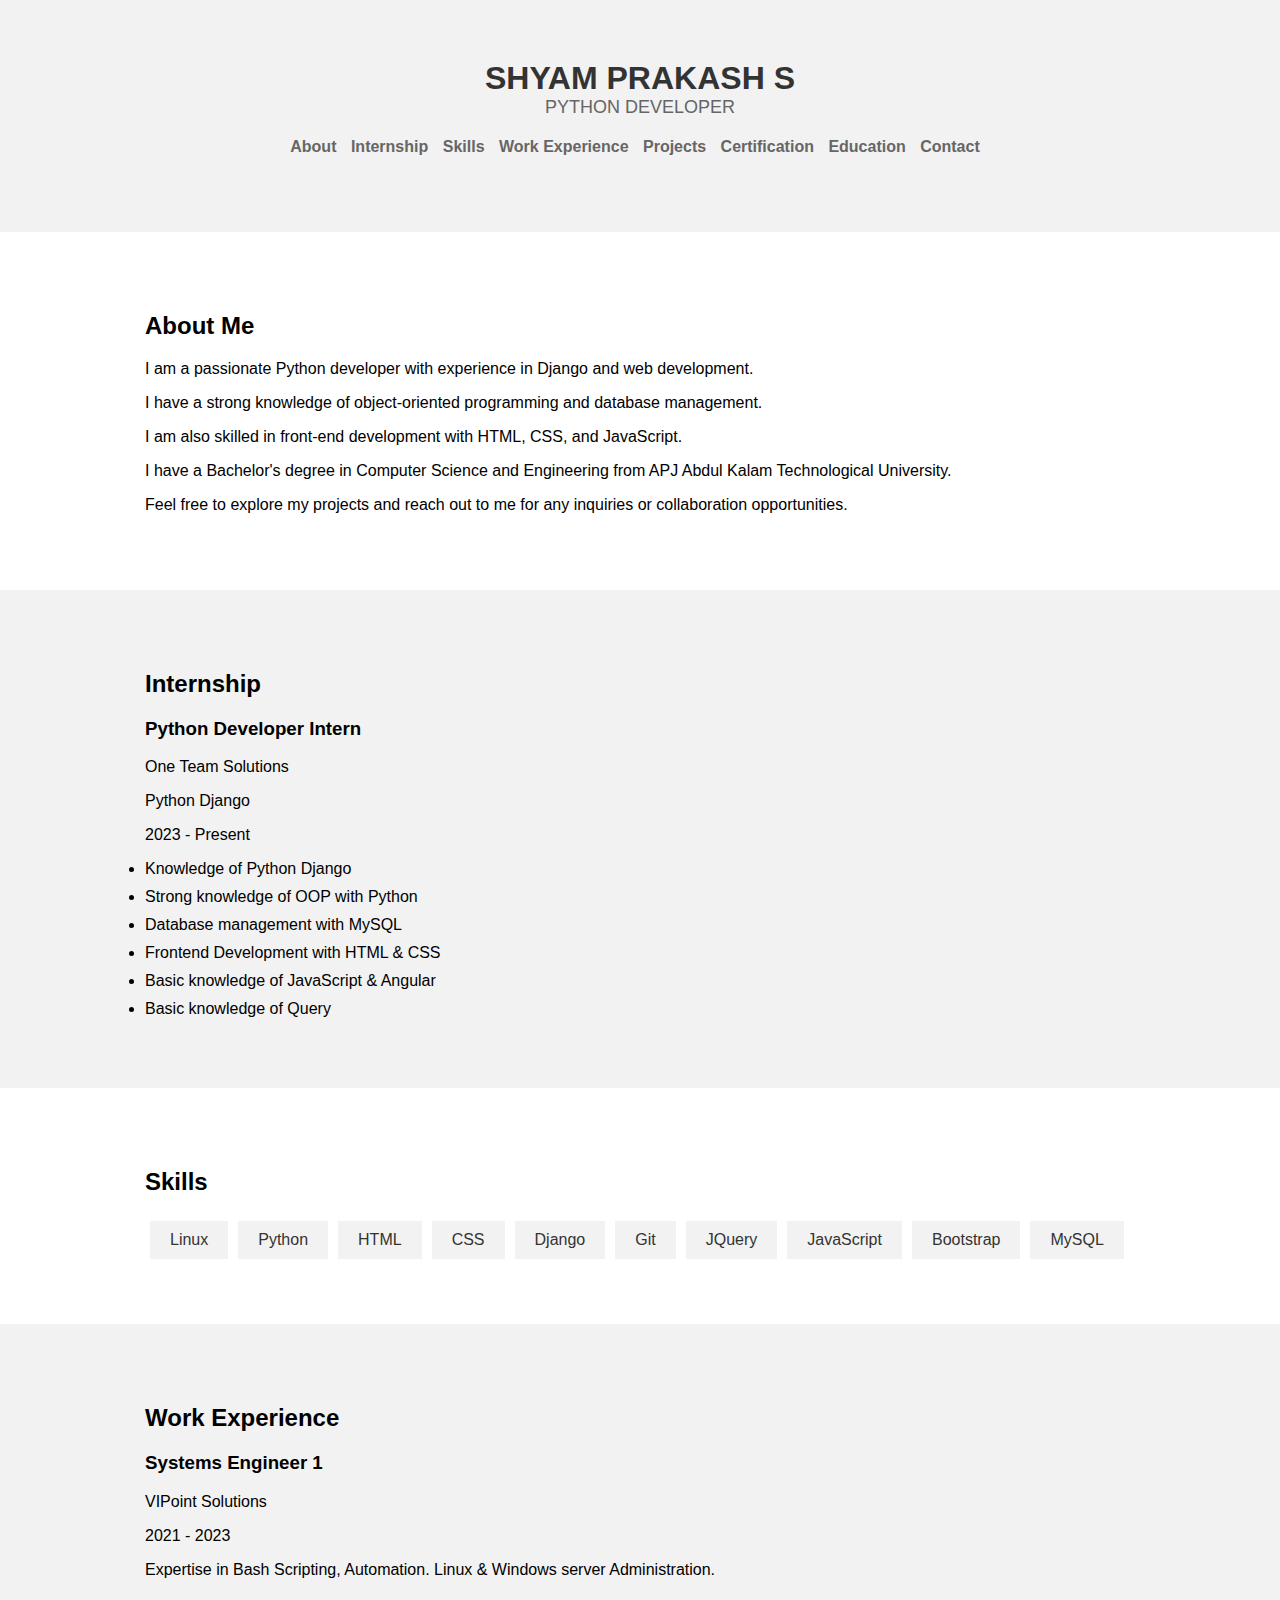
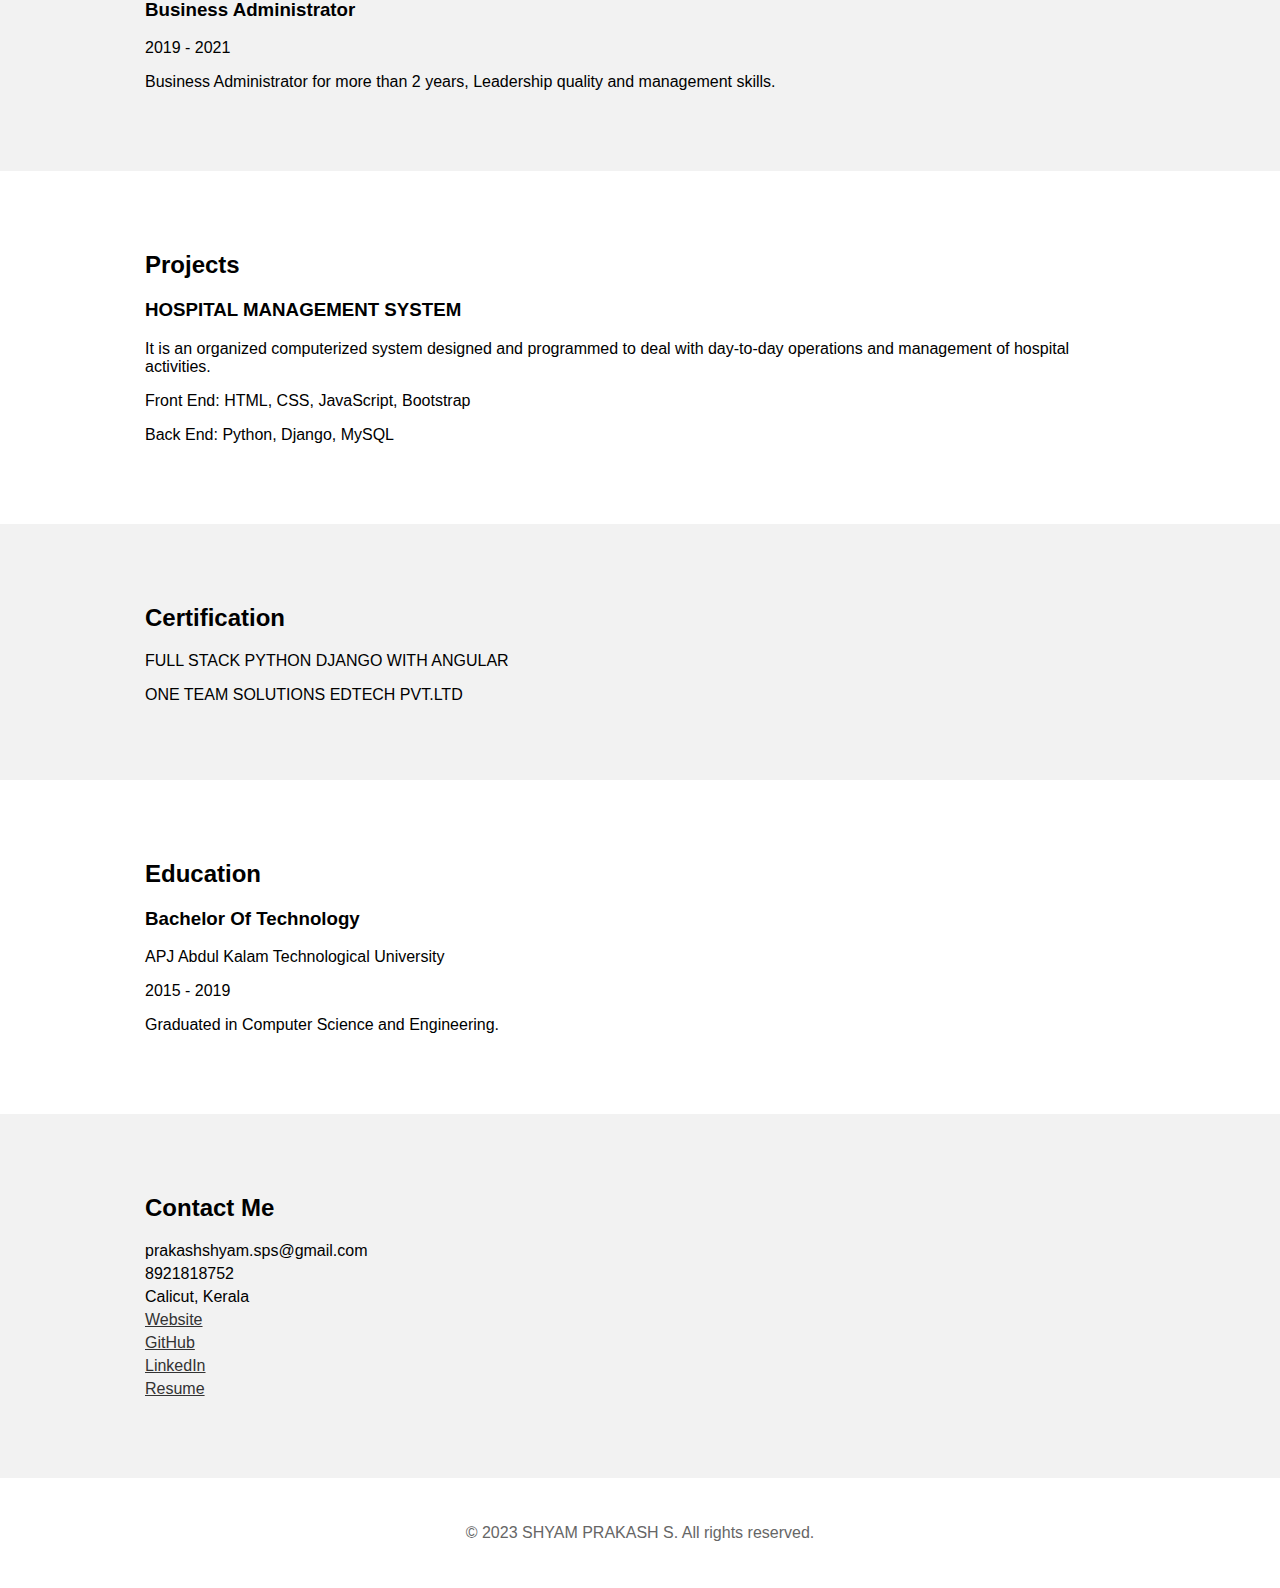
==== index.html @ 392b3f22 "Update index.html" ====
<!DOCTYPE html>
<html lang="en">
<head>
  <meta charset="UTF-8">
  <meta name="viewport" content="width=device-width, initial-scale=1.0">
  <title>SHYAM PRAKASH S - Personal Website</title>
  <link rel="stylesheet" href="styles.css">
</head>
<body>
  <header class="header">
    <div class="header-content">
      <h1 class="name">SHYAM PRAKASH S</h1>
      <p class="designation">PYTHON DEVELOPER</p>
      <nav class="navigation">
        <ul>
          <li><a href="#about">About</a></li>
          <li><a href="#internship">Internship</a></li>
          <li><a href="#skills">Skills</a></li>
          <li><a href="#work-experience">Work Experience</a></li>
          <li><a href="#projects">Projects</a></li>
          <li><a href="#certification">Certification</a></li>
          <li><a href="#education">Education</a></li>
          <li><a href="#contact">Contact</a></li>
        </ul>
      </nav>
    </div>
  </header>

  <section id="about" class="about-section">
    <div class="container">
      <h2>About Me</h2>
      <p>I am a passionate Python developer with experience in Django and web development.</p>
      <p>I have a strong knowledge of object-oriented programming and database management. </p>
      <p>I am also skilled in front-end development with HTML, CSS, and JavaScript.</p>
      <p>I have a Bachelor's degree in Computer Science and Engineering from APJ Abdul Kalam Technological University.</p>
      <p>Feel free to explore my projects and reach out to me for any inquiries or collaboration opportunities.</p>
    </div>
  </section>

  <section id="internship" class="internship-section">
    <div class="container">
      <h2>Internship</h2>
      <div class="internship-details">
        <h3>Python Developer Intern</h3>
        <p>One Team Solutions</p>
        <p>Python Django</p>
        <p>2023 - Present</p>
        <ul>
          <li>Knowledge of Python Django</li>
          <li>Strong knowledge of OOP with Python</li>
          <li>Database management with MySQL</li>
          <li>Frontend Development with HTML & CSS</li>
          <li>Basic knowledge of JavaScript & Angular</li>
          <li>Basic knowledge of Query</li>
        </ul>
      </div>
    </div>
  </section>

  <section id="skills" class="skills-section">
    <div class="container">
      <h2>Skills</h2>
      <ul class="skills-list">
        <li>Linux</li>
        <li>Python</li>
        <li>HTML</li>
        <li>CSS</li>
        <li>Django</li>
        <li>Git</li>
        <li>JQuery</li>
        <li>JavaScript</li>
        <li>Bootstrap</li>
        <li>MySQL</li>
      </ul>
    </div>
  </section>

  <section id="work-experience" class="work-experience-section">
    <div class="container">
      <h2>Work Experience</h2>
      <div class="work-experience-details">
        <h3>Systems Engineer 1</h3>
        <p>VIPoint Solutions</p>
        <p>2021 - 2023</p>
        <p>Expertise in Bash Scripting, Automation. Linux & Windows server Administration.</p>
      </div>
      <div class="work-experience-details">
        <h3>Business Administrator</h3>
        <p>2019 - 2021</p>
        <p>Business Administrator for more than 2 years, Leadership quality and management skills.</p>
      </div>
    </div>
  </section>

  <section id="projects" class="projects-section">
    <div class="container">
      <h2>Projects</h2>
      <div class="project-details">
        <h3>HOSPITAL MANAGEMENT SYSTEM</h3>
        <p>It is an organized computerized system designed and programmed to deal with day-to-day operations and management of hospital activities.</p>
        <p>Front End: HTML, CSS, JavaScript, Bootstrap</p>
        <p>Back End: Python, Django, MySQL</p>
      </div>
    </div>
  </section>

  <section id="certification" class="certification-section">
    <div class="container">
      <h2>Certification</h2>
      <div class="certification-details">
        <p>FULL STACK PYTHON DJANGO WITH ANGULAR</p>
        <p>ONE TEAM SOLUTIONS EDTECH PVT.LTD</p>
      </div>
    </div>
  </section>

  <section id="education" class="education-section">
    <div class="container">
      <h2>Education</h2>
      <div class="education-details">
        <h3>Bachelor Of Technology</h3>
        <p>APJ Abdul Kalam Technological University</p>
        <p>2015 - 2019</p>
        <p>Graduated in Computer Science and Engineering.</p>
      </div>
    </div>
  </section>

  <section id="contact" class="contact-section">
    <div class="container">
      <h2>Contact Me</h2>
      <div class="contact-details">
        <p>prakashshyam.sps@gmail.com</p>
        <p>8921818752</p>
        <p>Calicut, Kerala</p>
        <p><a href="https://shyamprakash.in">Website</a></p>
        <p><a href="https://github.com/shyam-prakash-s">GitHub</a></p>
        <p><a href="https://www.linkedin.com/in/shyam-prakash-s">LinkedIn</a></p>
        <p><a href="Resume of Shyam Prakash S.pdf">Resume</a></p>
      </div>
    </div>
  </section>

  <footer class="footer">
    <div class="container">
      <p>&copy; 2023 SHYAM PRAKASH S. All rights reserved.</p>
    </div>
  </footer>
</body>
</html>
---- styles.css ----
/* styles.css */

/* Global Styles */
body {
  font-family: Arial, sans-serif;
  margin: 0;
  padding: 0;
}

.container {
  max-width: 990px;
  margin: 0 auto;
  padding: 20px;
}

/* Header Styles */
.header {
  background-color: #f2f2f2;
  padding: 60px;
}

.header-content {
  display: flex;
  flex-direction: column;
  align-items: center;
  text-align: center;
}

.name {
  font-size: 32px;
  color: #333333;
  margin: 0;
}

.designation {
  font-size: 18px;
  color: #666666;
  margin: 0;
}

.navigation ul {
  list-style: none;
  padding: 0;
  margin-top: 20px;
}

.navigation ul li {
  display: inline;
  margin-right: 10px;
}

.navigation ul li a {
  text-decoration: none;
  color: #666666;
  font-weight: bold;
}

/* About Section Styles */
.about-section {
  background-color: #ffffff;
  padding: 40px 0;
}

/* Internship Section Styles */
.internship-section {
  background-color: #f2f2f2;
  padding: 40px 0;
}

.internship-details ul {
  padding: 0;
  margin: 10px 0 0 0;
}

.internship-details ul li {
  margin-bottom: 10px;
}

/* Skills Section Styles */
.skills-section {
  background-color: #ffffff;
  padding: 40px 0;
}

.skills-list {
  display: flex;
  flex-wrap: wrap;
  list-style: none;
  padding: 0;
  margin: 0;
}

.skills-list li {
  background-color: #f2f2f2;
  color: #333333;
  padding: 10px 20px;
  margin: 5px;
}

/* Work Experience Section Styles */
.work-experience-section {
  background-color: #f2f2f2;
  padding: 40px 0;
}

.work-experience-details {
  margin-bottom: 20px;
}

.work-experience-details h3 {
  margin-top: 0;
}

/* Projects Section Styles */
.projects-section {
  background-color: #ffffff;
  padding: 40px 0;
}

.project-details {
  margin-bottom: 20px;
}

.project-details h3 {
  margin-top: 0;
}

/* Certification Section Styles */
.certification-section {
  background-color: #f2f2f2;
  padding: 40px 0;
}

/* Education Section Styles */
.education-section {
  background-color: #ffffff;
  padding: 40px 0;
}

.education-details {
  margin-bottom: 20px;
}

.education-details h3 {
  margin-top: 0;
}

/* Contact Section Styles */
.contact-section {
  background-color: #f2f2f2;
  padding: 40px 0;
}

.contact-details {
  margin-bottom: 20px;
}

.contact-details p {
  margin: 5px 0;
}

.contact-details a {
  color: #333333;
}

/* Footer Styles */
.footer {
  /* background-color: #f2f2f2; */
  padding: 10px;
  text-align: center;
  color: #666666;
}
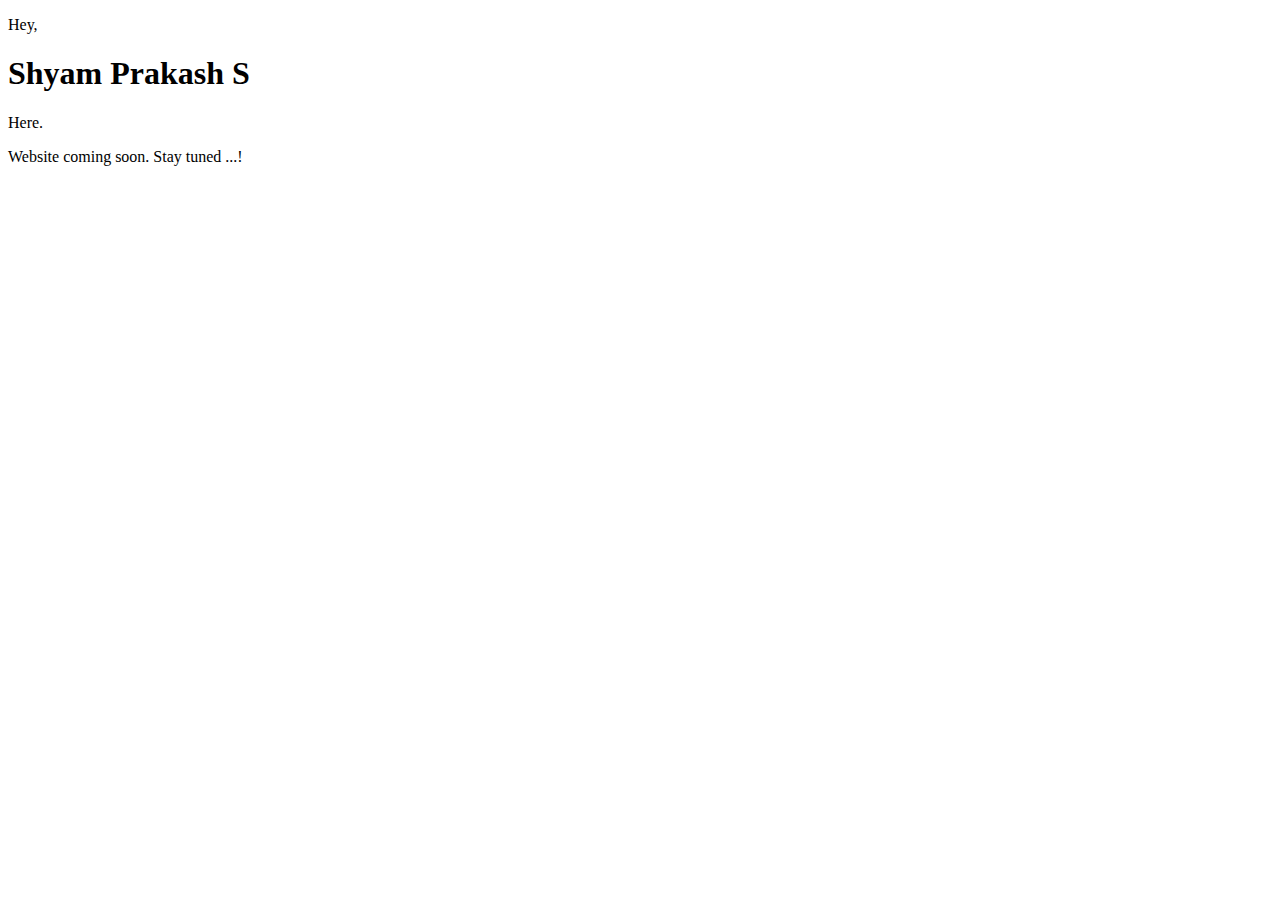
==== commit 8234ff7a: "Add files via upload" ====
--- a/index.html
+++ b/index.html
@@ -1,150 +1,14 @@
 <!DOCTYPE html>
-<html lang="en">
 <head>
-  <meta charset="UTF-8">
-  <meta name="viewport" content="width=device-width, initial-scale=1.0">
-  <title>SHYAM PRAKASH S - Personal Website</title>
-  <link rel="stylesheet" href="styles.css">
+    <title>Shyam</title>
+    <meta charset="utf-8">
+    <link rel="stylesheet" href="newsite.css">
+    <link rel="icon" href="favicon (1).ico">
 </head>
 <body>
-  <header class="header">
-    <div class="header-content">
-      <h1 class="name">SHYAM PRAKASH S</h1>
-      <p class="designation">PYTHON DEVELOPER</p>
-      <nav class="navigation">
-        <ul>
-          <li><a href="#about">About</a></li>
-          <li><a href="#internship">Internship</a></li>
-          <li><a href="#skills">Skills</a></li>
-          <li><a href="#work-experience">Work Experience</a></li>
-          <li><a href="#projects">Projects</a></li>
-          <li><a href="#certification">Certification</a></li>
-          <li><a href="#education">Education</a></li>
-          <li><a href="#contact">Contact</a></li>
-        </ul>
-      </nav>
-    </div>
-  </header>
-
-  <section id="about" class="about-section">
-    <div class="container">
-      <h2>About Me</h2>
-      <p>I am a passionate Python developer with experience in Django and web development.</p>
-      <p>I have a strong knowledge of object-oriented programming and database management. </p>
-      <p>I am also skilled in front-end development with HTML, CSS, and JavaScript.</p>
-      <p>I have a Bachelor's degree in Computer Science and Engineering from APJ Abdul Kalam Technological University.</p>
-      <p>Feel free to explore my projects and reach out to me for any inquiries or collaboration opportunities.</p>
-    </div>
-  </section>
-
-  <section id="internship" class="internship-section">
-    <div class="container">
-      <h2>Internship</h2>
-      <div class="internship-details">
-        <h3>Python Developer Intern</h3>
-        <p>One Team Solutions</p>
-        <p>Python Django</p>
-        <p>2023 - Present</p>
-        <ul>
-          <li>Knowledge of Python Django</li>
-          <li>Strong knowledge of OOP with Python</li>
-          <li>Database management with MySQL</li>
-          <li>Frontend Development with HTML & CSS</li>
-          <li>Basic knowledge of JavaScript & Angular</li>
-          <li>Basic knowledge of Query</li>
-        </ul>
-      </div>
-    </div>
-  </section>
-
-  <section id="skills" class="skills-section">
-    <div class="container">
-      <h2>Skills</h2>
-      <ul class="skills-list">
-        <li>Linux</li>
-        <li>Python</li>
-        <li>HTML</li>
-        <li>CSS</li>
-        <li>Django</li>
-        <li>Git</li>
-        <li>JQuery</li>
-        <li>JavaScript</li>
-        <li>Bootstrap</li>
-        <li>MySQL</li>
-      </ul>
-    </div>
-  </section>
-
-  <section id="work-experience" class="work-experience-section">
-    <div class="container">
-      <h2>Work Experience</h2>
-      <div class="work-experience-details">
-        <h3>Systems Engineer 1</h3>
-        <p>VIPoint Solutions</p>
-        <p>2021 - 2023</p>
-        <p>Expertise in Bash Scripting, Automation. Linux & Windows server Administration.</p>
-      </div>
-      <div class="work-experience-details">
-        <h3>Business Administrator</h3>
-        <p>2019 - 2021</p>
-        <p>Business Administrator for more than 2 years, Leadership quality and management skills.</p>
-      </div>
-    </div>
-  </section>
-
-  <section id="projects" class="projects-section">
-    <div class="container">
-      <h2>Projects</h2>
-      <div class="project-details">
-        <h3>HOSPITAL MANAGEMENT SYSTEM</h3>
-        <p>It is an organized computerized system designed and programmed to deal with day-to-day operations and management of hospital activities.</p>
-        <p>Front End: HTML, CSS, JavaScript, Bootstrap</p>
-        <p>Back End: Python, Django, MySQL</p>
-      </div>
-    </div>
-  </section>
-
-  <section id="certification" class="certification-section">
-    <div class="container">
-      <h2>Certification</h2>
-      <div class="certification-details">
-        <p>FULL STACK PYTHON DJANGO WITH ANGULAR</p>
-        <p>ONE TEAM SOLUTIONS EDTECH PVT.LTD</p>
-      </div>
-    </div>
-  </section>
-
-  <section id="education" class="education-section">
-    <div class="container">
-      <h2>Education</h2>
-      <div class="education-details">
-        <h3>Bachelor Of Technology</h3>
-        <p>APJ Abdul Kalam Technological University</p>
-        <p>2015 - 2019</p>
-        <p>Graduated in Computer Science and Engineering.</p>
-      </div>
-    </div>
-  </section>
-
-  <section id="contact" class="contact-section">
-    <div class="container">
-      <h2>Contact Me</h2>
-      <div class="contact-details">
-        <p>prakashshyam.sps@gmail.com</p>
-        <p>8921818752</p>
-        <p>Calicut, Kerala</p>
-        <p><a href="https://shyamprakash.in">Website</a></p>
-        <p><a href="https://github.com/shyam-prakash-s">GitHub</a></p>
-        <p><a href="https://www.linkedin.com/in/shyam-prakash-s">LinkedIn</a></p>
-        <p><a href="Resume of Shyam Prakash S.pdf">Resume</a></p>
-      </div>
-    </div>
-  </section>
-
-  <footer class="footer">
-    <div class="container">
-      <p>&copy; 2023 SHYAM PRAKASH S. All rights reserved.</p>
-    </div>
-  </footer>
+    <p>Hey,</p>
+    <h1>Shyam Prakash S
+    </h1>
+    <p class="bottom">Here.</p>
+    <p class="domain">Website coming soon. Stay tuned ...!</p>
 </body>
-</html>
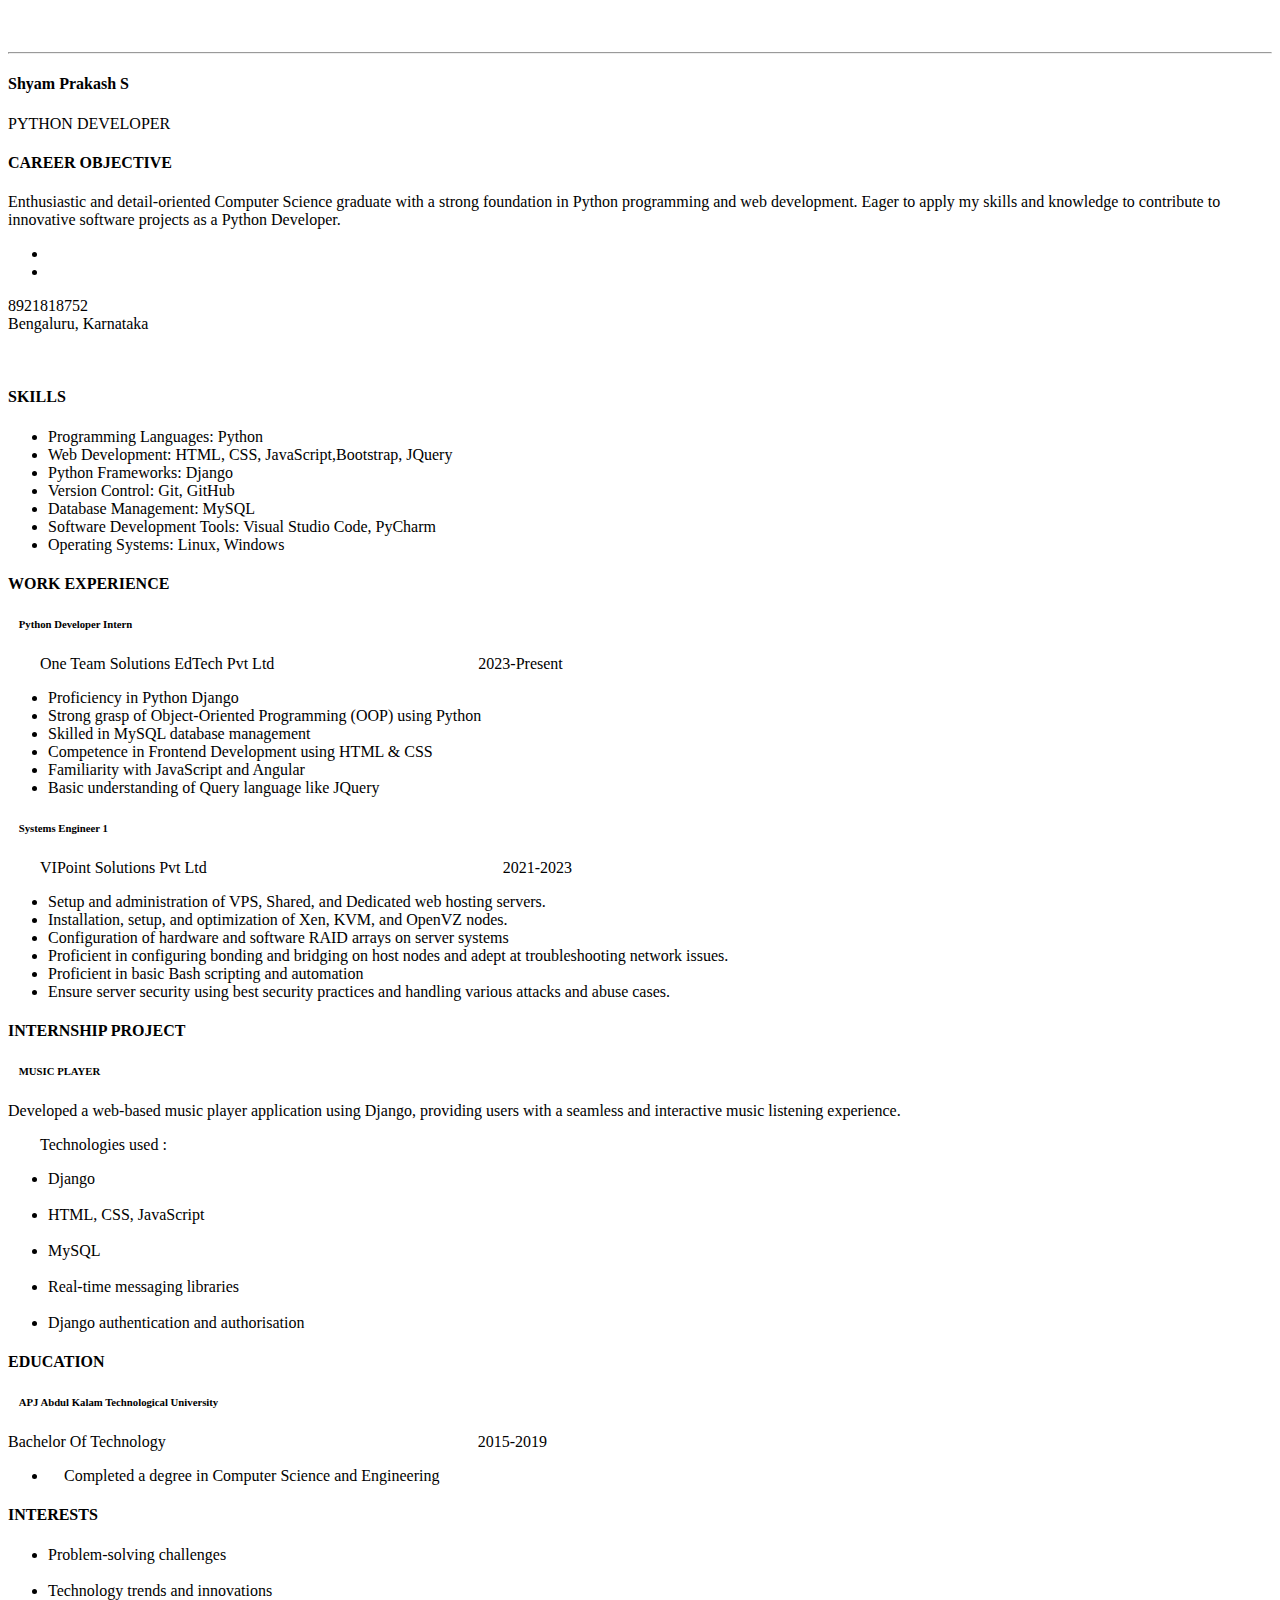
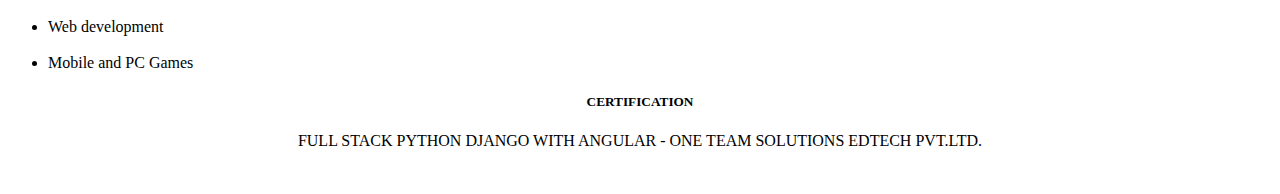
==== commit bd9aa6e9: "Update index.html" ====
--- a/index.html
+++ b/index.html
@@ -1,14 +1,147 @@
-<!DOCTYPE html>
-<head>
-    <title>Shyam</title>
-    <meta charset="utf-8">
-    <link rel="stylesheet" href="newsite.css">
-    <link rel="icon" href="favicon (1).ico">
-</head>
-<body>
-    <p>Hey,</p>
-    <h1>Shyam Prakash S
-    </h1>
-    <p class="bottom">Here.</p>
-    <p class="domain">Website coming soon. Stay tuned ...!</p>
-</body>
+<!DOCTYPE html>
+<html lang="en">
+
+    <head>
+        <meta charset="UTF-8">
+        <meta name="viewport" content="width=device-width, initial-scale=1.0">
+        <title>Shyam Prakash S</title>
+        <link rel="stylesheet" href="style.css">
+        <link href="https://cdn.jsdelivr.net/npm/bootstrap@5.3.1/dist/css/bootstrap.min.css" rel="stylesheet" integrity="sha384-4bw+/aepP/YC94hEpVNVgiZdgIC5+VKNBQNGCHeKRQN+PtmoHDEXuppvnDJzQIu9" crossorigin="anonymous">
+    </head>
+
+    <body><br>
+        <div class="container">
+            <div class="row">
+                <div class="col-md-3">
+                    <div id="profile-wrapper" class="card card-body h-100 border-info">
+                        <img id="profile-pic" src="profile-pic.png" alt="">
+                        <hr>
+                        <h4>Shyam Prakash S</h4>
+                        <p>PYTHON DEVELOPER</p>
+                    </div>
+                </div>
+
+                <div class="col-md-9">
+                    <div class="card card-body h-70 border-info">
+                        <H4>CAREER OBJECTIVE</H4>
+                            <p id="testgraph">Enthusiastic and detail-oriented Computer Science graduate with a
+                                strong foundation in Python programming and web development.
+                                Eager to apply my skills and knowledge to contribute to innovative
+                                software projects as a Python Developer.</p>
+
+                                    <ul class="sociallinks">
+                                        <!--<li><a href="https://mail.google.com/mail/u/0/#inbox?compose=CllgCJTGmdmLNmlGKjcpkbwWscDpwFCKtvfFcDXgStwbpjmwDVbZNWfTCxPdMqbvcVZkLFsFXpg"><img class="socials" src="gmail.png" alt=""></a></li>-->
+                                        <li><a href="https://linkedin.com/in/shyam-prakash-s"><img class="social" src="linkedin.png" alt=""></a></li>
+                                        <li><a href="https://github.com/shyam-prakash-s"><img class="social" src="github.png" alt=""></a></li>
+                                    </ul>
+                    </div><p></p>
+
+                        <div class="card card-body h-30 border-info">
+                            <p>8921818752 <br>
+                            Bengaluru, Karnataka</p>
+                        </div>
+                    
+                </div> 
+            </div><br>
+
+
+            <div class="row">
+                <div class="col-md-6">
+                    <div class="card card-body h-70">
+                    <h4>SKILLS</h4><p></p>
+                            <ul>
+                                <li>Programming Languages: Python</li>
+                                <li>Web Development: HTML, CSS, JavaScript,Bootstrap, JQuery</li>
+                                <li>Python Frameworks: Django</li>
+                                <li>Version Control: Git, GitHub</li>
+                                <li>Database Management: MySQL</li>
+                                <li>Software Development Tools: Visual Studio Code, PyCharm</li>
+                                <li>Operating Systems: Linux, Windows</li>
+                            </ul>
+                    </div><p></p>
+
+
+                <div class="row">
+                    <div class="col-md-12">
+                        <div class="card card-body h-100">
+                            <h4>WORK EXPERIENCE</h4><P></P>
+                                <h6>&emsp;Python Developer Intern</h6><p></p>
+                                    <p>&emsp;&emsp;One Team Solutions EdTech Pvt Ltd &emsp;&emsp;&emsp;&emsp;&emsp;&emsp;&emsp;&emsp;&emsp;&emsp;&emsp;&emsp;&nbsp; 2023-Present</p>
+                                    
+                                        <ul id="space2">
+                                            <li>Proficiency in Python Django</li>
+                                            <li>Strong grasp of Object-Oriented Programming (OOP) using Python</li>
+                                            <li>Skilled in MySQL database management</li>
+                                            <li>Competence in Frontend Development using HTML & CSS</li>
+                                            <li>Familiarity with JavaScript and Angular</li> 
+                                            <li>Basic understanding of Query language like JQuery</li>
+                                        </ul><P></P>
+
+                            <h6>&emsp;Systems Engineer 1</h6><p></p>
+                                <p>&emsp;&emsp;VIPoint Solutions Pvt Ltd  &emsp;&emsp;&emsp;&emsp;&emsp;&emsp;&emsp;&emsp;&emsp;&emsp;&emsp;&emsp;&emsp;&emsp;&emsp;&emsp;&emsp;&emsp; 2021-2023</p>
+                                
+                                    <ul id="space2">
+                                        <li>Setup and administration of VPS, Shared, and Dedicated web hosting servers.</li>
+                                        <li>Installation, setup, and optimization of Xen, KVM, and OpenVZ nodes.</li>
+                                        <li>Configuration of hardware and software RAID arrays on server systems</li>
+                                        <li>Proficient in configuring bonding and bridging on host nodes and adept at troubleshooting network issues.</li>
+                                        <li>Proficient in basic Bash scripting and automation</li>
+                                        <li>Ensure server security using best security practices and handling various attacks and abuse cases.</li>
+                                    </ul>
+                        </div>
+                    </div>
+                </div>
+                    
+                </div>
+            
+                <div class="col-md-6">
+                    <div class="card card-body">
+                        <h4>INTERNSHIP PROJECT</h4><p></p>
+                            <H6>&emsp;MUSIC PLAYER</H6>
+                                <P id="space">Developed a web-based music player
+                                    application using Django, providing users
+                                    with a seamless and interactive music
+                                    listening experience.</P>
+                                    <P>&emsp;&emsp;Technologies used : </P>
+                                        <ul>
+                                            <li>Django</li><br>
+                                            <li>HTML, CSS, JavaScript</li><br>
+                                            <li>MySQL</li><br>
+                                            <li>Real-time messaging libraries</li><br>
+                                            <li>Django authentication and authorisation</li>
+                                        </ul>
+                    </div><p></p>
+
+                    <div class="card card-body h-40">
+                        <H4>EDUCATION</H4><p></p>
+                            <h6>&emsp;APJ Abdul Kalam Technological University</h6><p></p>
+                                <p id="space">Bachelor Of Technology &emsp;&emsp;&emsp;&emsp;&emsp;&emsp;&emsp;&emsp;&emsp;&emsp;&emsp;&emsp;&emsp;&emsp;&emsp;&emsp;&emsp;&emsp;&emsp; 2015-2019 </p>
+                                    <ul>
+                                        <li>&emsp;Completed a degree in Computer Science and Engineering</li>
+                                    </ul>
+                    </div><p></p>
+
+                        <div class="card card-body">
+                            <h4>INTERESTS</h4><p></p>
+                                <ul>
+                                    <li>Problem-solving challenges</li><br>
+                                    <li>Technology trends and innovations</li><br>
+                                    <li>Web development</li><br>
+                                    <li>Mobile and PC Games</li>
+                                </ul>
+                        </div><p></p>
+                </div>
+
+                    <div class="col-md-12" style="text-align: center;">
+                        <div class="card card-body h-30">
+                            <h5>CERTIFICATION</h5><P></P>
+                                <!-- <ul> -->
+                                    <li>FULL STACK PYTHON DJANGO WITH ANGULAR - ONE TEAM SOLUTIONS EDTECH PVT.LTD.</li>
+                                <!-- </ul>  -->
+                        </div>
+                    </div> 
+            </div>
+            <br>
+        </div><br>
+    </body>
+</html>
